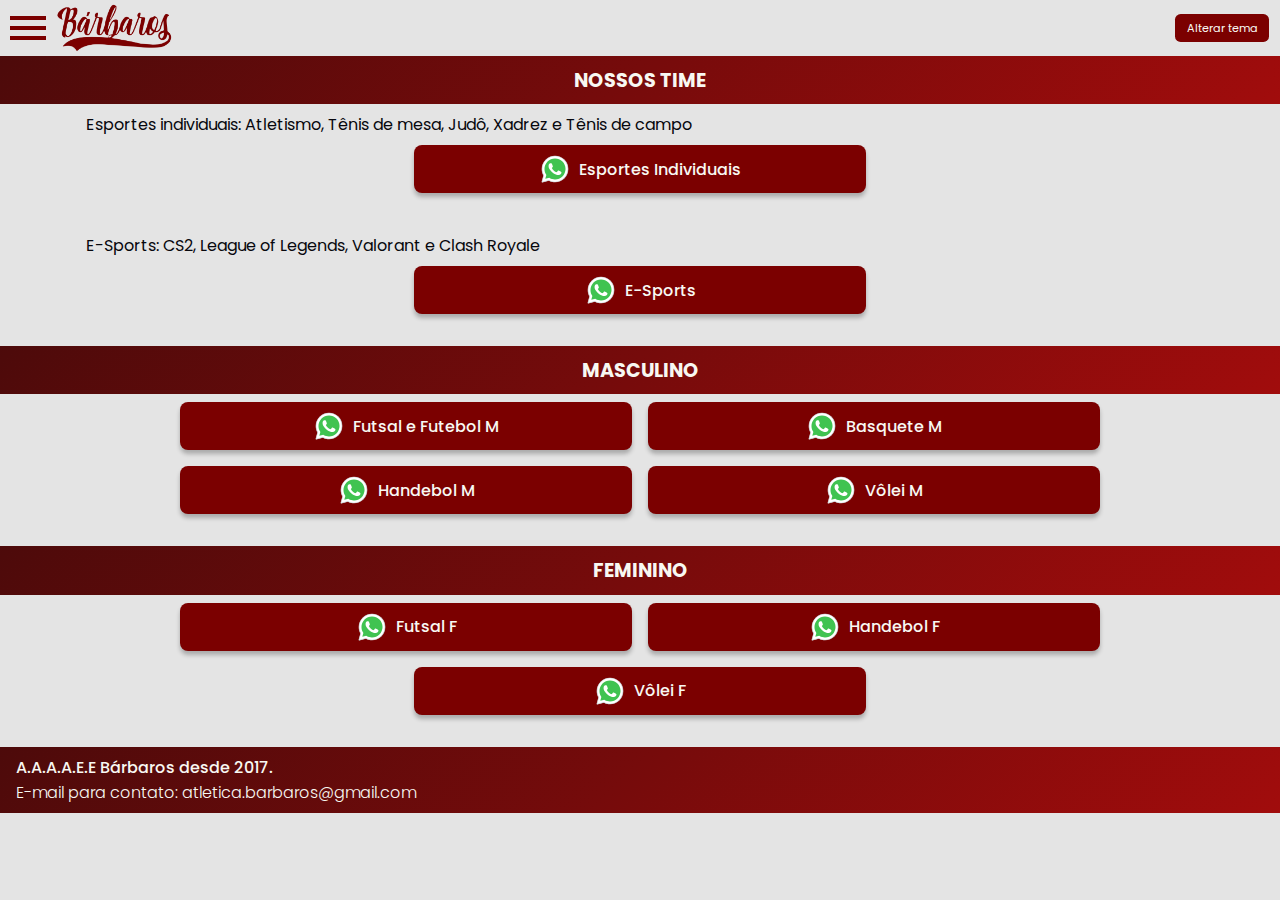
==== pt-br/esportes.html @ f8e169fe "first commit" ====
<!DOCTYPE html>
<html lang="pt-br">
<head>
  <meta charset="UTF-8">
  <meta name="viewport" content="width=device-width, initial-scale=1.0">
  <title>Barbaros Esportes</title>
  <link rel="stylesheet" href="../styles/reset.css">
  <link rel="preconnect" href="https://fonts.googleapis.com">
  <link rel="preconnect" href="https://fonts.gstatic.com" crossorigin>
  <link href="https://fonts.googleapis.com/css2?family=Poppins:wght@300;400;500;700&display=swap" rel="stylesheet">
  <link href="https://fonts.googleapis.com/css2?family=Rubik+Mono+One&display=swap" rel="stylesheet">
  <link rel="stylesheet" href="../styles/styles.css">
</head>
<body>
  <header id="header-placeholder"></header>
  
  <section>
    <h2 class="titulo">Nossos time</h2>
    <div class="sobre__text">
      <p>
        Esportes individuais: 
        Atletismo, Tênis de mesa, Judô, Xadrez e Tênis de campo
      </p>
    </div>

    <div class="links2">
      <a href="#">
        <img alt="icone Whatsapp" src="../img/devIcons/icons8-whatsapp-50.svg">
        Esportes Individuais
      </a>
    </div>

    <div class="sobre__text">
      <p>
        E-Sports: 
        CS2, League of Legends, Valorant e Clash Royale
      </p>
    </div>

    <div class="links2">
      <a href="#">
        <img alt="icone Whatsapp" src="../img/devIcons/icons8-whatsapp-50.svg">
        E-Sports
      </a>
    </div>

    <h2 class="titulo">Masculino</h2>
    <div class="links2">
      <a href="https://chat.whatsapp.com/JisMjJcT9F5GmUGFbyLTH7">
        <img alt="icone Whatsapp" src="../img/devIcons/icons8-whatsapp-50.svg">
        Futsal e Futebol M
      </a>
      <a href="https://chat.whatsapp.com/B6wRfF32gH8LX7sJO7xMte">
        <img alt="icone Whatsapp" src="../img/devIcons/icons8-whatsapp-50.svg">
        Basquete M
      </a>
      <a href="https://chat.whatsapp.com/CqCcs7SDPb773u9zt8DbOQ">
        <img alt="icone Whatsapp" src="../img/devIcons/icons8-whatsapp-50.svg">
        Handebol M
      </a>
      <a href="https://chat.whatsapp.com/GEsebkNLukLDFPpNURp7op">
        <img alt="icone Whatsapp" src="../img/devIcons/icons8-whatsapp-50.svg">
        Vôlei M
      </a>
    </div>

    <h2 class="titulo">Feminino</h2>
    <div class="links2">
      <a href="https://chat.whatsapp.com/E9E44yV6sIH93VUNB8nGVo">
        <img alt="icone Whatsapp" src="../img/devIcons/icons8-whatsapp-50.svg">
        Futsal F
      </a>
      <a href="https://chat.whatsapp.com/BXbR2m93oAK649b3Xu5H65">
        <img alt="icone Whatsapp" src="../img/devIcons/icons8-whatsapp-50.svg">
        Handebol F
      </a>
      <a href="https://chat.whatsapp.com/HRz4sCWpOzSEE5FLT4HEYT">
        <img alt="icone Whatsapp" src="../img/devIcons/icons8-whatsapp-50.svg">
        Vôlei F
      </a>
    </div>

  </section>

  <footer id="footer-placeholder"></footer>

  <script type="module" src="../scripts.js"></script>
</body>
</html>
---- styles/styles.css ----
@import url("fragments/header.css");
@import url("fragments/banner.css");
@import url("fragments/sobre.css");
@import url("fragments/projetos.css");
@import url("fragments/footer.css");
@import url("fragments/logo.css");
@import url("fragments/links.css");
@import url("fragments/links2.css");
@import url("fragments/body.css");
@import url("fragments/fotos.css");

:root {

  --fonte-principal: "Poppins";
  --fonte-logo: "Rubik Mono One", monospace;
  --bg-1: #e4e4e4;
  --bg-2: #7B0000;
  --bg-2-grad: linear-gradient(135deg, #4D0A0A, #A10C0C);
  --bg-3: #d4d4d4;
  --txt-color: #07070D;
  --txt-color-2: #F8F8F2;
  --bg-1-dm: #282A36;

}
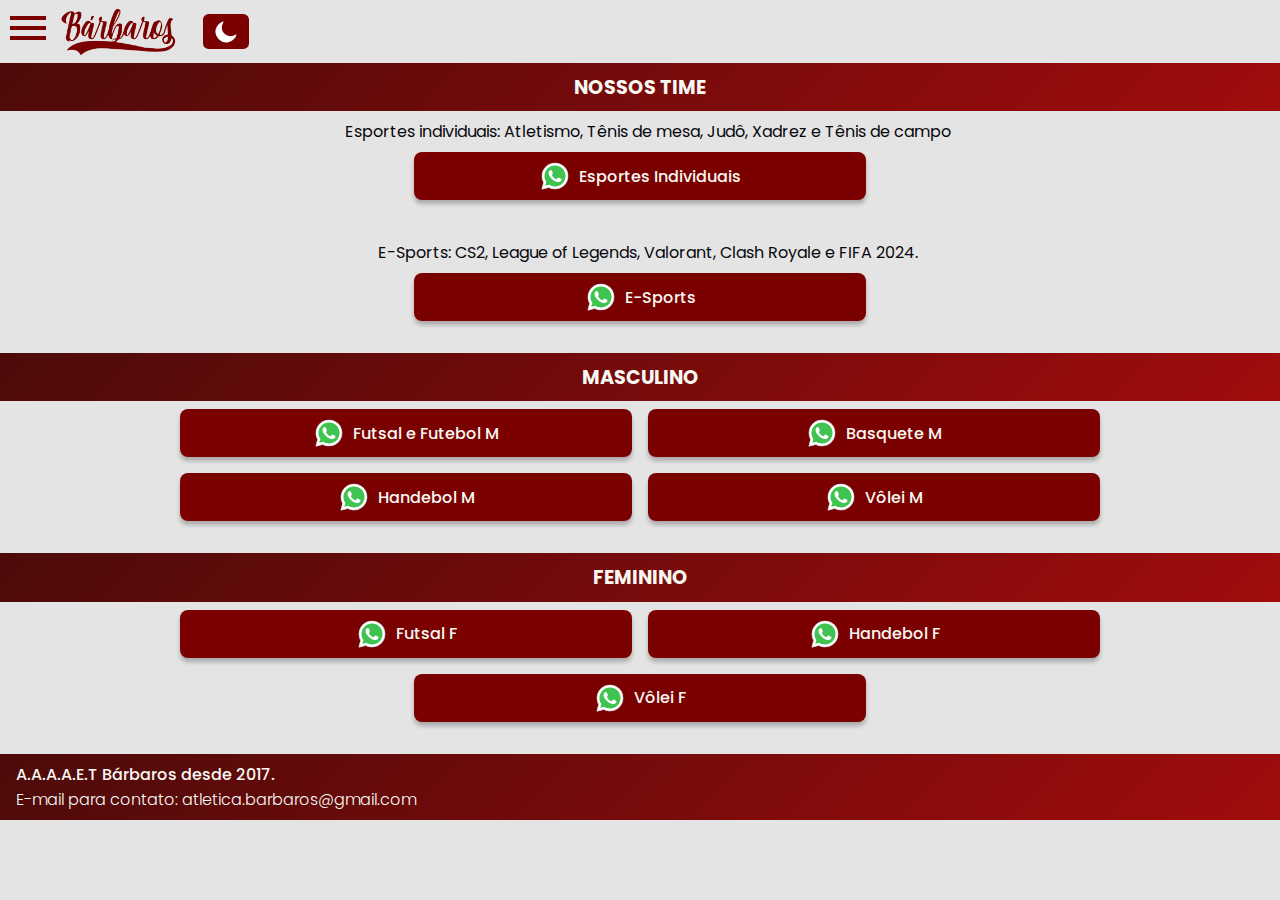
==== commit 270e4442: "atualizacao" ====
--- a/pt-br/esportes.html
+++ b/pt-br/esportes.html
@@ -4,6 +4,7 @@
   <meta charset="UTF-8">
   <meta name="viewport" content="width=device-width, initial-scale=1.0">
   <title>Barbaros Esportes</title>
+  <link rel="icon" href="../img/icon.png" type="image/x-icon">
   <link rel="stylesheet" href="../styles/reset.css">
   <link rel="preconnect" href="https://fonts.googleapis.com">
   <link rel="preconnect" href="https://fonts.gstatic.com" crossorigin>
@@ -23,7 +24,7 @@
       </p>
     </div>
 
-    <div class="links2">
+    <div class="links">
       <a href="#">
         <img alt="icone Whatsapp" src="../img/devIcons/icons8-whatsapp-50.svg">
         Esportes Individuais
@@ -33,19 +34,19 @@
     <div class="sobre__text">
       <p>
         E-Sports: 
-        CS2, League of Legends, Valorant e Clash Royale
+        CS2, League of Legends, Valorant, Clash Royale e FIFA 2024.
       </p>
     </div>
 
-    <div class="links2">
-      <a href="#">
+    <div class="links">
+      <a href="https://chat.whatsapp.com/EdZFX6W1zLx3R7eba3MnZK">
         <img alt="icone Whatsapp" src="../img/devIcons/icons8-whatsapp-50.svg">
         E-Sports
       </a>
     </div>
 
     <h2 class="titulo">Masculino</h2>
-    <div class="links2">
+    <div class="links">
       <a href="https://chat.whatsapp.com/JisMjJcT9F5GmUGFbyLTH7">
         <img alt="icone Whatsapp" src="../img/devIcons/icons8-whatsapp-50.svg">
         Futsal e Futebol M
@@ -65,7 +66,7 @@
     </div>
 
     <h2 class="titulo">Feminino</h2>
-    <div class="links2">
+    <div class="links">
       <a href="https://chat.whatsapp.com/E9E44yV6sIH93VUNB8nGVo">
         <img alt="icone Whatsapp" src="../img/devIcons/icons8-whatsapp-50.svg">
         Futsal F
--- a/styles/styles.css
+++ b/styles/styles.css
@@ -1,13 +1,13 @@
 @import url("fragments/header.css");
 @import url("fragments/banner.css");
 @import url("fragments/sobre.css");
-@import url("fragments/projetos.css");
+@import url("fragments/destaques.css");
 @import url("fragments/footer.css");
 @import url("fragments/logo.css");
 @import url("fragments/links.css");
-@import url("fragments/links2.css");
 @import url("fragments/body.css");
 @import url("fragments/fotos.css");
+@import url("fragments/parcerias.css");
 
 :root {
 
